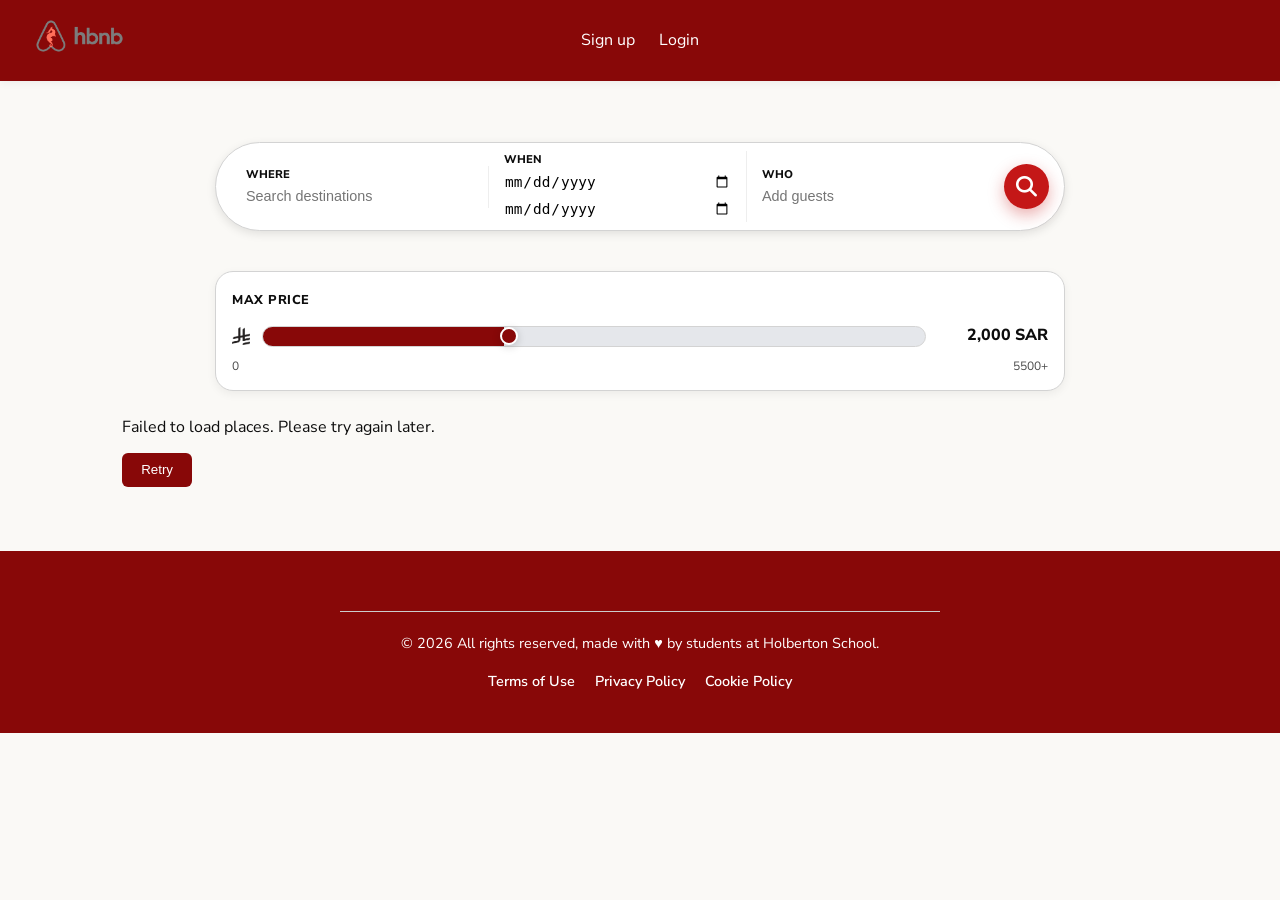
==== part4/base_files/index.html @ 13acb3cf "Update index.html" ====
<!DOCTYPE html>
<html lang="en">
<head>
    <meta charset="UTF-8">
    <meta name="viewport" content="width=device-width, initial-scale=1.0">
    <title>HBnB Home Page</title>
    <link rel="icon" href="images/icon.png" type="image/png">
    <link rel="stylesheet" href="styles.css">
    <link rel="stylesheet" href="https://cdnjs.cloudflare.com/ajax/libs/font-awesome/6.4.0/css/all.min.css">
    <link rel="preconnect" href="https://fonts.googleapis.com">
    <link rel="preconnect" href="https://fonts.gstatic.com" crossorigin>
    <link href="https://fonts.googleapis.com/css2?family=Nunito+Sans:wght@300;400;600;700&display=swap" rel="stylesheet">
</head>
<body>
    <header>
        <div class="header-container">
            <a href="index.html" class="brand">
                <img src="images/logo.png" alt="Logo" class="header-logo">
            </a>
           <nav>
               <a href="signup.html" id="signup-link">Sign up</a>
               <a href="login.html" id="login-link">Login</a>
               <a href="add_place.html" id="create-place-link" style="display: none;">Create Place</a>
               <a href="#" id="logout-btn" style="display:none;">Logout</a>
           </nav>
        </div>
    </header>
    
    <main>
        
        <search class="search-bar">
            <form id="filter-form">
                
                <!-- WHERE: Destination -->
                <div class="filter-group">
                    <label for="location">Where</label>
                    <input type="text" id="location" placeholder="Search destinations" list="location-suggestions">
                    <datalist id="location-suggestions"></datalist>
                </div>
                
                <!-- WHEN: Check-in & Checkout -->
                <div class="filter-group">
                    <label for="check-in">When</label>
                    <div class="date-inputs">
                        <input type="date" id="check-in" name="check-in">
                        <input type="date" id="check-out" name="check-out">
                    </div>
                </div>
                <!-- WHO: Guests -->
                <div class="filter-group">
                    <label for="guests">Who</label>
                    <input type="number" id="guests" min="1" placeholder="Add guests">
                </div>
                <button type="submit" class="search-btn">
                    <span class="icon"><i class="fas fa-magnifying-glass"></i></span>
                </button>
            </form>
        </search>

        <section class="price-filter" aria-label="Price filter">
            <div class="price-filter-header">
                <label for="price-range" class="price-label">Max Price</label>
                <button type="button" id="price-reset" class="price-reset">Reset</button>
            </div>
            <div class="price-range-row">
                <img src="images/Saudi_Riyal_Symbol-1.png" alt="SAR" class="currency-icon" />
                <input type="range" id="price-range" min="0" max="5500" step="50" value="2000" aria-describedby="price-value" />
                <output id="price-value" for="price-range" class="price-value"></output>
            </div>
            <div class="price-hints">
                <span>0</span>
                <span>5500+</span>
            </div>
        </section>

        <section id="places-list"></section>

    </main>
    
    <!-- Footer -->
    <footer>
        <hr>
        <p>© 2026 All rights reserved, made with ♥ by students at Holberton School.</p>
        <div>
            <ul>
                <li><a href="#">Terms of Use</a></li>
                <li><a href="#">Privacy Policy</a></li>
                <li><a href="#">Cookie Policy</a></li>
            </ul>
        </div>
    </footer>

    <script src="scripts.js"></script>
</body>
</html>
---- part4/base_files/styles.css ----
:root {
  --color-primary: #880808;   /* main accent */
  --color-bg: #FAF9F6;        /* page background */
  --color-border: #D3D3D3;    /* borders / dividers */
  --color-accent: #FCF0CC;    /* highlights / cards */
  --color-text: #0D0D0D;
  --color-white: #FFFFFF;
}

* {
  box-sizing: border-box;
  margin: 0;
  padding: 0;
}

body {
  background-color: var(--color-bg);
  color: var(--color-text);
  font-family: "Nunito Sans", Arial, sans-serif;
  line-height: 1.6;
}

header {
  background-color: var(--color-primary);
  color: var(--color-white);
  padding: 1rem 2rem;
}

header{
  position: fixed;
  top: 0;
  left: 0;
  width: 100%;
  z-index: 1000;

  background-color: var(--color-primary); /* keep the red */
  color: var(--color-white);

  box-shadow: 0 2px 8px rgba(0,0,0,0.05);
}

/* ===== Header layout: logo left, nav centered ===== */
.header-container {
  display: grid;
  grid-template-columns: 1fr auto 1fr;
  align-items: center;
}

.brand {
  justify-self: start;
}

header nav {
  justify-self: center;
  display: flex;
  gap: 1.5rem;
}

nav a {
  color: var(--color-white);
  text-decoration: none;
}

nav a:hover {
  text-decoration: underline;
}

main {
  padding: 2rem;
  max-width: 1100px;
  margin: 90px auto 0;
}

button {
  background-color: var(--color-primary);
  color: var(--color-white);
  border: none;
  border-radius: 6px;
  padding: 0.6rem 1.2rem;
  cursor: pointer;
}

button:hover {
  opacity: 0.9;
}

header nav a,
header nav button{
  color: var(--color-white);
  text-decoration: none;
  font-weight: 600;

  background: transparent;
  border: 0;
  padding: 0;
  cursor: pointer;
  font: inherit; /* match link text */
}

header nav a:hover,
header nav button:hover{
  text-decoration: underline;
}

input, textarea, select {
  border: 1px solid var(--color-border);
  padding: 0.6rem;
  border-radius: 4px;
  width: 100%;
}

textarea {
  min-height: 120px;
}

.card,
.place-card,
.review-card {
  margin: 0;
  padding: 12px;
  border: 1px solid #ddd;
  border-radius: 10px;
  background-color: var(--color-accent);
}


/* ====================================================
       Logo container
======================================================== */

.logo-container {
  text-align: center;
  margin-bottom: 20px;
}

.logo {
  max-width: 160px;
  height: auto;
}

.header-logo {
  height: 40px;
  width: auto;
filter: brightness(1.6) contrast(1.25) saturate(1.05);
}

/* =========================
   MODAL (LOGIN PAGE)
========================= */

/* Animations */
@keyframes modal-in {
  from {
    opacity: 0;
    transform: translateY(12px) scale(0.98);
  }
  to {
    opacity: 1;
    transform: translateY(0) scale(1);
  }
}

@keyframes overlay-in {
  from { opacity: 0; }
  to { opacity: 1; }
}

@keyframes shake {
  0%, 100% { transform: translateX(0); }
  20% { transform: translateX(-6px); }
  40% { transform: translateX(6px); }
  60% { transform: translateX(-4px); }
  80% { transform: translateX(4px); }
}

/* Overlay */
.modal-overlay {
  position: fixed;
  inset: 0;
  background: rgba(0, 0, 0, 0);
  display: flex;
  align-items: center;
  justify-content: center;
  padding: 24px;
  animation: overlay-in 0.2s ease-out;
}

body.modal-open {
  overflow: hidden;
}

/* Modal box */
.modal-airbnb {
  width: min(720px, 100%);
  max-height: 90vh;
  background: var(--color-bg);
  border-radius: 16px;
  overflow: hidden;
  border: 1px solid #ddd;
  animation: modal-in 0.25s ease-out;
}

.modal-airbnb.shake {
  animation: shake 0.35s ease-in-out;
}

/* Modal header */
.modal-header {
  display: grid;
  grid-template-columns: 48px 1fr 48px;
  align-items: center;
  padding: 14px 16px;
  border-bottom: 1px solid #ddd;
}

.modal-header-title {
  text-align: center;
  font-size: 1rem;
  font-weight: 700;
}

.modal-header-spacer {
  width: 48px;
}

/* Close button */
.modal-close {
  width: 36px;
  height: 36px;
  border: none;
  background: transparent;
  border-radius: 50%;
  cursor: pointer;
  font-size: 24px;
  display: grid;
  place-items: center;
}

.modal-close:hover {
  background: rgba(0, 0, 0, 0.06);
}

/* Modal body */
.modal-body {
  padding: 24px;
  max-height: calc(90vh - 60px);
  overflow: auto;
}

.modal-welcome {
  font-size: 1.8rem;
  font-weight: 800;
  margin: 12px 0 16px;
}

/* LOGIN FORM */
#login-form {
  display: flex;
  flex-direction: column;
  gap: 10px;
}

#login-form label {
  font-weight: 600;
  font-size: 0.95rem;
}

#login-form input {
  background: var(--color-white);
  border: 1px solid #ddd;
  border-radius: 10px;
  padding: 12px;
}

#login-form button {
  width: 100%;
  border-radius: 10px;
  padding: 12px;
  font-weight: 700;
  margin-top: 8px;
  transition: transform 0.1s ease, opacity 0.2s ease;
}

#login-form button:active {
  transform: scale(0.98);
}

#login-btn.loading {
  opacity: 0.85;
  pointer-events: none;
}

/* ERROR */
.form-error {
  color: #880808;
  font-size: 0.9rem;
  margin-top: 6px;
}

/* Loading button state */
button:disabled {
  opacity: 0.7;
  cursor: not-allowed;
}

/* Page section spacing */
.add-review {
  max-width: 600px;
  margin: 0 auto;
}

.add-review h2 {
  text-align: center;
  margin-bottom: 20px;
}

/* Form as a card (matches your card spec) */
.form-card {
  margin: 20px;
  padding: 10px;
  border: 1px solid #ddd;
  border-radius: 10px;
  background-color: var(--color-accent);

  display: flex;
  flex-direction: column;
  gap: 10px;
}

/* Make button full width for nicer UI */
.form-card button {
  width: 100%;
}

/* Container for the pill shape */
.search-bar {
  background: var(--color-white);
  border: 1px solid var(--color-border);
  border-radius: 50px;
  padding: 8px 15px;
  margin: 20px auto 40px;
  box-shadow: 0 3px 10px rgba(0,0,0,0.1);
  max-width: 850px;
}

#filter-form {
  display: flex;
  align-items: center;
  justify-content: space-between;
}

.filter-group {
  display: flex;
  flex-direction: column;
  padding: 0 15px;
  flex: 1;
  border-right: 1px solid #eee;
}

.filter-group:last-of-type {
  border-right: none;
}

.filter-group label {
  font-size: 0.7rem;
  font-weight: 800;
  text-transform: uppercase;
  color: var(--color-text);
}

.filter-group input {
  border: none;
  padding: 4px 0;
  font-size: 0.9rem;
  background: transparent;
  width: 100%;
}

.filter-group input:focus {
  outline: none;
}

.search-btn {
  background-color: #c41717; /* brighter red */
  border-radius: 50%;
  width: 45px;
  height: 45px;
  padding: 0;
  display: flex;
  align-items: center;
  justify-content: center;
  flex-shrink: 0;

  box-shadow: 0 6px 16px rgba(196, 23, 23, 0.35);
}

.search-btn .icon {
  font-size: 1.3rem;   /* increase visibility */
  line-height: 1;
}

.search-btn:hover {
  background-color: #d61f1f;
}


/* ====================================================
      Place images gallery (place details page)
======================================================== */

.place-images {
  display: flex;
  gap: 12px;
  margin-bottom: 20px;
  overflow-x: auto;
  justify-content: center;
  flex-wrap: wrap;
}

.place-images img {
  width: 300px;           /* thumbnail size */
  height: 200px;
  object-fit: cover;
  border-radius: 10px;
  border: 1px solid #ddd;
  cursor: pointer;
  transition: transform 0.2s ease, opacity 0.2s ease;
}

.place-images img:hover {
  transform: scale(1.05);     /* subtle zoom on hover */
}

/* make images horizontally scrollable on very small screens */
@media (max-width: 480px) {
  .place-images {
    overflow-x: auto;
    flex-wrap: nowrap;
    padding-bottom: 8px;
  }

  .place-images img {
    flex: 0 0 auto;
    width: 80vw;  /* almost full viewport width */
    height: auto;
  }
}

/* ==================================================================== */

/* Places layout (list page) */
.places-grid {
  display: grid;
  grid-template-columns: repeat(auto-fit, minmax(240px, 1fr));
  gap: 20px;
}

/* Place card */
.place-card {
  overflow: hidden;
}

/* Subtle muted text */
.muted {
  opacity: 0.85;
}

/* Details button */
.details-button {
  display: block;
  margin-top: 10px;
  background: var(--color-primary);
  color: var(--color-white);
  padding: 10px 12px;
  border-radius: 10px;
  text-decoration: none;
  text-align: center;
  font-weight: 600;
  transition: opacity 0.15s ease;
}

.details-button:hover {
  opacity: 0.9;
}

.currency-icon {
    width: 16px;          /* Adjust size as needed */
    height: auto;
    vertical-align: middle;
    margin-right: 4px;    /* Small space between icon and number */
}

/* =========================
   EXTRA ANIMATIONS (ADD-ONLY)
========================= */

/* 1) Smooth base transitions */
a, button, input, textarea, select, .place-card, .review-card, .card, .header-logo, .place-images img {
  transition: transform 0.2s ease, opacity 0.2s ease, background-color 0.2s ease, border-color 0.2s ease;
}

/* 2) NAV underline that slides in */
header nav a {
  position: relative;
}

header nav a::after {
  content: "";
  position: absolute;
  left: 0;
  bottom: -6px;
  width: 100%;
  height: 2px;
  background: var(--color-white);
  transform: scaleX(0);
  transform-origin: left;
  transition: transform 0.2s ease;
}

header nav a:hover::after {
  transform: scaleX(1);
}

/* ====================================================
  Add spacing between text elements
======================================================== */

h1, h2, h3, h4, h5, h6 {
  margin-bottom: 0.5rem;
}

p {
    margin-bottom: 0.75rem;
}

section {
    margin-bottom: 2rem;
}

/* 3) Logo subtle tilt on hover (no glow) */
.brand:hover .header-logo {
  transform: rotate(-1deg) scale(1.03);
}

/* 4) Cards float on hover */
.place-card:hover,
.review-card:hover,
.card:hover {
  transform: translateY(-3px);
}

/* 5) Cards fade/slide in on page load */
@keyframes float-in {
  from {
    opacity: 0;
    transform: translateY(10px);
  }
  to {
    opacity: 1;
    transform: translateY(0);
  }
}

/* apply to cards automatically */
.place-card,
.review-card,
.card {
  animation: float-in 0.35s ease both;
}

/* optional stagger (works best when cards are in a list/grid) */
.places-grid > .place-card:nth-child(1) { animation-delay: 0.05s; }
.places-grid > .place-card:nth-child(2) { animation-delay: 0.10s; }
.places-grid > .place-card:nth-child(3) { animation-delay: 0.15s; }
.places-grid > .place-card:nth-child(4) { animation-delay: 0.20s; }
.places-grid > .place-card:nth-child(5) { animation-delay: 0.25s; }
.places-grid > .place-card:nth-child(6) { animation-delay: 0.30s; }

/* 6) Buttons: gentle pulse on hover + press feedback */
@keyframes soft-pulse {
  0%, 100% { transform: scale(1); }
  50% { transform: scale(1.03); }
}

button:hover,
.details-button:hover {
  animation: soft-pulse 0.35s ease-in-out;
}

/* Press */
button:active,
.details-button:active {
  transform: scale(0.98);
}

/* 7) Search button: pop on hover */
.search-btn:hover {
  transform: scale(1.06);
}

/* 8) Thumbnail interactions */
.place-images img:hover {
  transform: translateY(-2px) scale(1.03);
  opacity: 0.95;
}

/* Selected thumbnail (add class="active" in HTML/JS when clicked) */
.place-images img.active {
  border-color: var(--color-primary);
  transform: scale(1.04);
}

/* 9) Inputs focus feel (no glow, just clean emphasis) */
input:focus,
textarea:focus,
select:focus {
  border-color: var(--color-primary);
  outline: none;
  transform: translateY(-1px);
}

/* 10) Modal close button micro-interaction */
.modal-close:active {
  transform: scale(0.92);
}

/* 11) Respect reduced motion */
@media (prefers-reduced-motion: reduce) {
  * {
    animation: none !important;
    transition: none !important;
    scroll-behavior: auto !important;
  }
}

/* ====================================================
   Only affects the Amenities list on place details
======================================================== */
.amenities-list {
  list-style: none;
  margin: 0;
  padding: 0;
  display: grid;
  grid-template-columns: repeat(auto-fit, minmax(140px, 1fr));
  gap: 6px 20px;
}

.amenities-list li {
  display: flex;
  align-items: center;
  gap: 8px;
  margin-bottom: 8px;
  font-weight: 600;
  font-size: 0.95rem;
  color: var(--color-text);
}

.amenities-list li i {
  color: var(--color-primary);
  font-size: 1.1rem;
  min-width: 18px;
}

.amenities-list li:hover {
  transform: translateX(2px);
  color: var(--color-primary);
}


/* ====================================================
   Review Summary section
======================================================== */
.review-summary {
  font-family: 'Nunito Sans', sans-serif;
  max-width: 900px;
  margin: 20px auto 40px auto;
  padding: 20px;
  color: #222;
  border-top: 1px solid #ddd;
}

.summary-header {
  display: flex;
  justify-content: space-between;
  align-items: center;
  margin-bottom: 15px;
}

.overall-rating {
  font-weight: 700;
  font-size: 24px;
  color: #222;
  display: flex;
  align-items: center;
  gap: 8px;
}

.overall-rating i {
  color: #f4b400; /* gold star */
  font-size: 28px;
}

.review-count {
  font-weight: 400;
  font-size: 18px;
  color: #666;
}

.how-reviews-work {
  font-size: 14px;
  color: #555;
  text-decoration: underline;
  cursor: pointer;
}

.summary-content {
  display: flex;
  gap: 40px;
  padding-top: 10px;
  flex-wrap: wrap;
}

/* Rating distribution bars */

.rating-distribution {
  width: 150px;
  font-size: 14px;
  color: #666;
}

.rating-bar-row {
  display: flex;
  align-items: center;
  margin-bottom: 6px;
}

.rating-bar-row span {
  width: 15px;
  text-align: right;
  margin-right: 10px;
  font-weight: 600;
}

.bar-container {
  flex-grow: 1;
  background: #eee;
  height: 8px;
  border-radius: 5px;
  overflow: hidden;
}

.bar {
  height: 100%;
  background: #f4b400;
  border-radius: 5px 0 0 5px;
}

.bar.filled {
  background: #f4b400;
}

/* Category ratings */

.category-ratings {
  flex-grow: 1;
  display: grid;
  grid-template-columns: repeat(3, 1fr);
  gap: 15px 30px;
}

.category {
  display: flex;
  justify-content: space-between;
  align-items: center;
}

.category-name {
  font-weight: 600;
  font-size: 16px;
  color: #222;
}

.category-score {
  font-weight: 700;
  font-size: 16px;
  display: flex;
  align-items: center;
  gap: 6px;
  color: #222;
}

/* ====================================================
      Footer
======================================================== */
footer {
  background-color: var(--color-primary);
  color: var(--color-white);
  text-align: center;
  padding: 40px 20px;
  font-size: 0.9rem;
}

footer hr {
  border: 0;
  height: 1px;
  background-color: #ccc;
  margin: 20px auto;
  max-width: 600px;
}

footer p {
  margin: 10px 0 15px 0;
}

footer ul {
  list-style: none;
  display: flex;
  justify-content: center;
  flex-wrap: wrap;        /* wrap on small screens */
  gap: 20px;
  padding: 0;
  margin: 10px 0 0 0;
}

footer ul li a {
  color: var(--color-white);
  text-decoration: none;
  transition: color 0.2s ease;
  font-weight: 600;
}

footer ul li a:hover {
  color: var(--color-accent);
}

/* Footer small screens adjustment */
@media (max-width: 480px) {
  footer {
    padding: 30px 15px;
  }

  footer ul {
    gap: 10px;
  }

  footer p {
    font-size: 0.85rem;
  }
}

/* =========================
   PRICE FILTER (POLISHED)
========================= */
.price-filter{
  max-width: 850px;            /* match your search-bar max width */
  margin: 14px auto 24px;
  padding: 14px 16px;
  border: 1px solid var(--color-border);
  border-radius: 18px;
  background: var(--color-white);
  box-shadow: 0 3px 10px rgba(0,0,0,0.06);
}

.price-filter-header{
  display:flex;
  align-items:center;
  justify-content:space-between;
  margin-bottom:10px;
}

.price-label{
  font-weight: 800;
  text-transform: uppercase;
  font-size: 0.8rem;
  letter-spacing: 0.04em;
}

.price-reset{
  border: 0;
  background: transparent;
  font-weight: 700;
  cursor: pointer;
  opacity: 0.8;
  padding: 6px 8px;
  border-radius: 10px;
}
.price-reset:hover{
  opacity: 1;
  background: rgba(0,0,0,0.04);
}

.price-range-row{
  display:flex;
  align-items:center;
  gap:12px;
}

.price-value{
  min-width: 110px;
  font-weight: 800;
  text-align: right;
}

.currency-icon{
  width: 18px;
  height: 18px;
  margin: 0;
}

/* Slider track with "fill" */
#price-range{
  flex: 1;
  height: 8px;
  border-radius: 999px;
  appearance: none;
  outline: none;
  background: linear-gradient(
    to right,
    var(--color-primary) var(--fill, 0%),
    #e5e7eb var(--fill, 0%)
  );
}

/* Thumb */
#price-range::-webkit-slider-thumb{
  appearance:none;
  width: 18px;
  height: 18px;
  border-radius: 50%;
  background: var(--color-primary);
  border: 2px solid var(--color-white);
  box-shadow: 0 2px 8px rgba(0,0,0,0.18);
  cursor: pointer;
}
#price-range::-moz-range-thumb{
  width: 18px;
  height: 18px;
  border-radius: 50%;
  background: var(--color-primary);
  border: 2px solid var(--color-white);
  box-shadow: 0 2px 8px rgba(0,0,0,0.18);
  cursor: pointer;
}

.price-hints{
  display:flex;
  justify-content:space-between;
  font-size: 12px;
  opacity: 0.75;
  margin-top: 8px;
}

/* =========================
   SIGNUP PAGE (STANDALONE)
========================= */

.signup-container {
  max-width: 480px;
  margin: 60px auto;
  padding: 40px;
  background: var(--color-white);
  border: 1px solid var(--color-border);
  border-radius: 16px;
  box-shadow: 0 4px 16px rgba(0, 0, 0, 0.08);
}

.signup-container h1 {
  text-align: center;
  font-size: 2rem;
  font-weight: 800;
  color: var(--color-text);
  margin-bottom: 24px;
}

.signup-form {
  display: flex;
  flex-direction: column;
  gap: 16px;
}

.signup-form label {
  font-weight: 600;
  font-size: 0.95rem;
  color: var(--color-text);
  margin-bottom: 4px;
}

.signup-form input {
  background: var(--color-bg);
  border: 1px solid var(--color-border);
  border-radius: 10px;
  padding: 12px;
  font-size: 1rem;
  transition: border-color 0.2s ease, transform 0.2s ease;
}

.signup-form input:focus {
  border-color: var(--color-primary);
  transform: translateY(-1px);
  outline: none;
}

.signup-form button {
  width: 100%;
  border-radius: 10px;
  padding: 14px;
  font-weight: 700;
  font-size: 1rem;
  margin-top: 8px;
  transition: transform 0.1s ease, opacity 0.2s ease;
}

.signup-form button:hover {
  opacity: 0.9;
  transform: scale(1.02);
}

.signup-form button:active {
  transform: scale(0.98);
}

.signup-footer {
  text-align: center;
  margin-top: 20px;
  font-size: 0.95rem;
}

.signup-footer a {
  color: var(--color-primary);
  font-weight: 600;
  text-decoration: none;
}

.signup-footer a:hover {
  text-decoration: underline;
}

/* Form error message */
.signup-form .form-error {
  color: var(--color-primary);
  font-size: 0.9rem;
  margin-top: -8px;
  text-align: center;
}

/* Loading state */
.signup-form button.loading {
  opacity: 0.7;
  pointer-events: none;
  cursor: not-allowed;
}

/* Animation */
@keyframes slide-up {
  from {
    opacity: 0;
    transform: translateY(20px);
  }
  to {
    opacity: 1;
    transform: translateY(0);
  }
}

.signup-container {
  animation: slide-up 0.3s ease-out;
}

/* =========================
   ADD PLACE PAGE
========================= */

/* Description textarea specific height */
.place-description {
  min-height: 120px;
  resize: vertical; /* Allow user to resize vertically */
}

/* Cancel button styling */
.cancel-btn {
  background-color: #666;
  margin-top: 10px;
  width: 100%;
}

.cancel-btn:hover {
  background-color: #555;
  opacity: 1;
}

/* Form buttons container */
.signup-form .button-group {
  display: flex;
  gap: 10px;
  margin-top: 8px;
}

.signup-form .button-group button {
  flex: 1;
  margin-top: 0;
}

#places-list{
  display: grid;
  grid-template-columns: repeat(auto-fit, minmax(260px, 1fr));
  gap: 20px;
}

.place-card__img {
  width: 100%;
  aspect-ratio: 1 / 1;   /* makes it a perfect square */
  object-fit: cover;     /* crops nicely */
  border-radius: 12px;
  margin-bottom: 12px;
  display: block;
}

.place-card__link {
  display: block;
  text-decoration: none;
  color: inherit;
}

.place-card__link:hover{
  text-decoration: none;
}
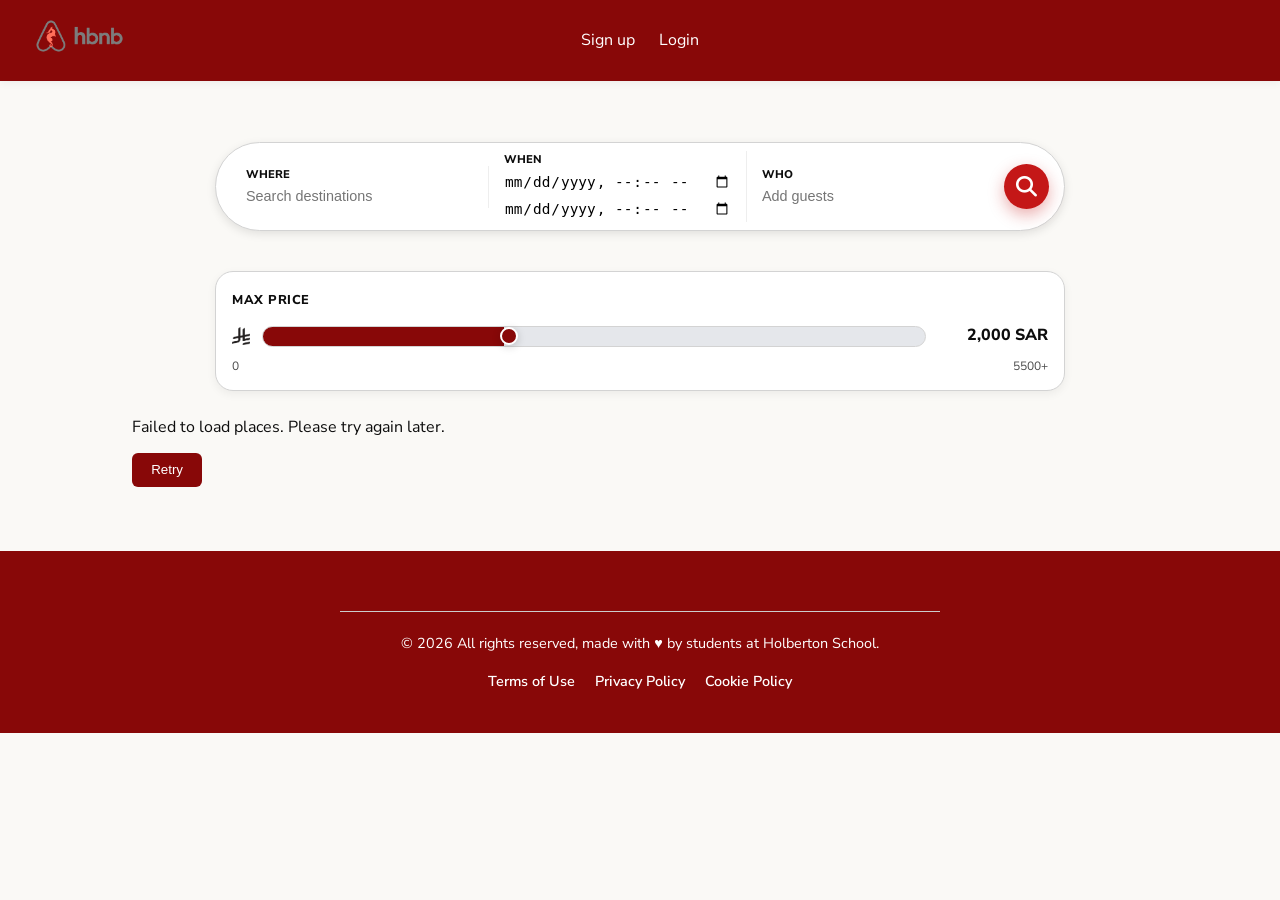
==== commit d1ed672c: "Update index.html" ====
--- a/part4/base_files/index.html
+++ b/part4/base_files/index.html
@@ -42,8 +42,8 @@
                 <div class="filter-group">
                     <label for="check-in">When</label>
                     <div class="date-inputs">
-                        <input type="date" id="check-in" name="check-in">
-                        <input type="date" id="check-out" name="check-out">
+                        <input type="datetime-local" id="check-in" name="check-in">
+                        <input type="datetime-local" id="check-out" name="check-out">
                     </div>
                 </div>
                 <!-- WHO: Guests -->
--- a/part4/base_files/styles.css
+++ b/part4/base_files/styles.css
@@ -1100,27 +1100,57 @@
   margin-top: 0;
 }
 
+/* 3 cards layout like your example */
 #places-list{
   display: grid;
-  grid-template-columns: repeat(auto-fit, minmax(260px, 1fr));
-  gap: 20px;
-}
-
-.place-card__img {
+  grid-template-columns: repeat(3, minmax(0, 320px)); /* fixed-ish card width */
+  gap: 28px;
+  justify-content: center;  /* center the 3 cards */
+  align-items: start;
+}
+
+/* responsive */
+@media (max-width: 980px){
+  #places-list{ grid-template-columns: repeat(2, minmax(0, 320px)); }
+}
+@media (max-width: 640px){
+  #places-list{ grid-template-columns: minmax(0, 360px); }
+}
+
+/* card should not add extra padding around image */
+.place-card{
+  padding: 0;
+  overflow: hidden;
+  border-radius: 16px;
+}
+
+/* image like your example: full card width, fixed height */
+.place-card__img{
   width: 100%;
-  aspect-ratio: 1 / 1;   /* makes it a perfect square */
-  object-fit: cover;     /* crops nicely */
-  border-radius: 12px;
-  margin-bottom: 12px;
+  height: 180px;        /* adjust: 160/180/200 */
+  object-fit: cover;
   display: block;
-}
-
-.place-card__link {
+  border-radius: 16px 16px 0 0; /* rounded only on top */
+  margin: 0;
+}
+
+/* content spacing inside card */
+.place-card__body{
+  padding: 14px 16px 16px;
+}
+
+.review-place-image {
+  width: 100%;
+  max-width: 400px;     /* limits how wide it can grow */
+  height: 220px;        /* fixed preview height */
+  object-fit: cover;    /* crops nicely */
+  border-radius: 14px;
   display: block;
-  text-decoration: none;
-  color: inherit;
-}
-
-.place-card__link:hover{
-  text-decoration: none;
-}
+  margin: 0 auto 20px;  /* center it */
+}
+
+/* Optional: wrap preview in a container */
+.review-place-image {
+  text-align: center;
+  margin-bottom: 20px;
+}
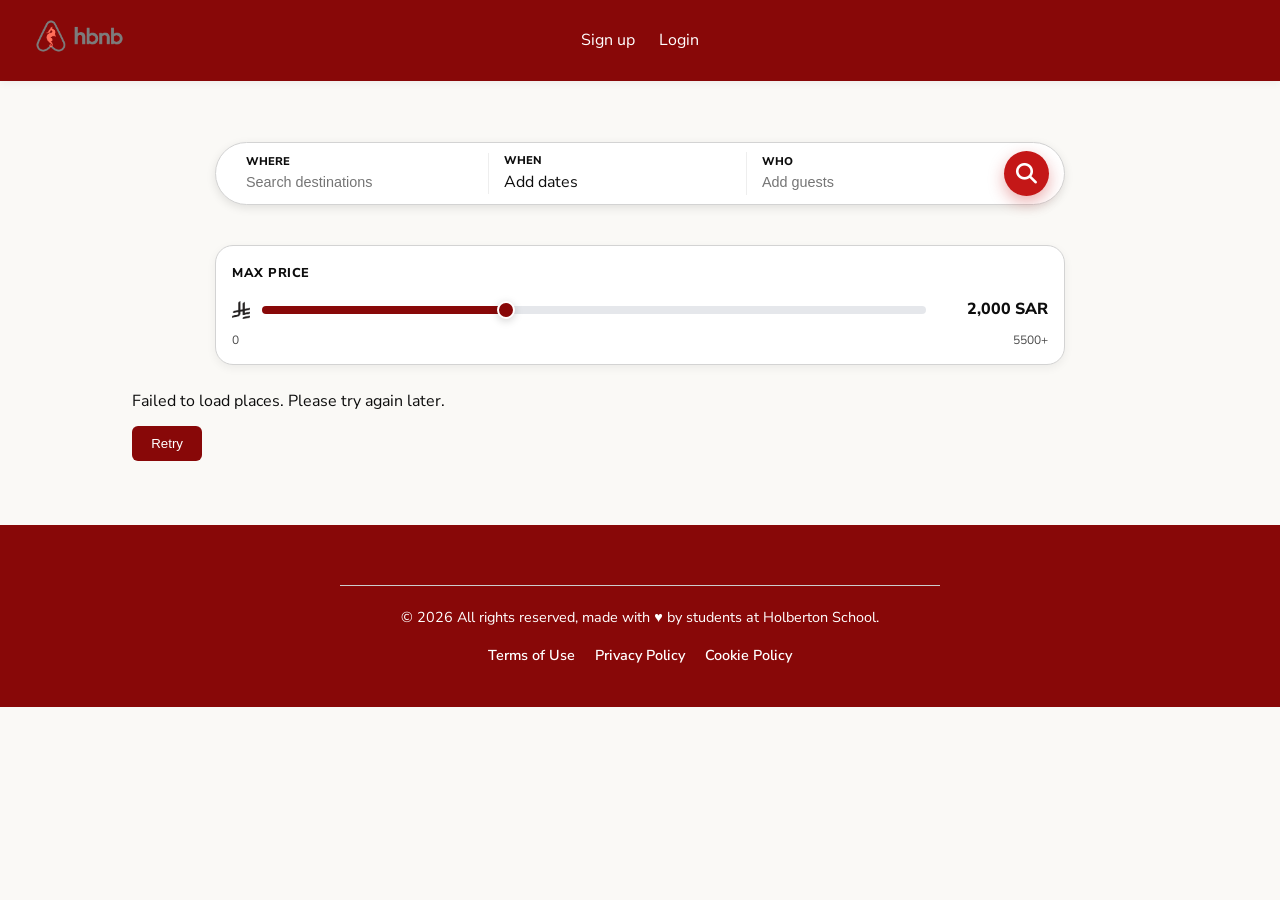
==== commit aee99308: "Update index.html" ====
--- a/part4/base_files/index.html
+++ b/part4/base_files/index.html
@@ -27,7 +27,8 @@
     </header>
     
     <main>
-        
+
+        <!-- Search-bar section -->
         <search class="search-bar">
             <form id="filter-form">
                 
@@ -41,11 +42,11 @@
                 <!-- WHEN: Check-in & Checkout -->
                 <div class="filter-group">
                     <label for="check-in">When</label>
-                    <div class="date-inputs">
-                        <input type="datetime-local" id="check-in" name="check-in">
-                        <input type="datetime-local" id="check-out" name="check-out">
+                    <div class="date-display" id="date-display">
+                        <span id="date-placeholder">Add dates</span>
                     </div>
                 </div>
+                
                 <!-- WHO: Guests -->
                 <div class="filter-group">
                     <label for="guests">Who</label>
@@ -56,6 +57,13 @@
                 </button>
             </form>
         </search>
+
+        <!-- Calendar -->
+        <div class="calendar-wrapper" id="calendar-wrapper" style="display:none;">
+            <div class="calendar-grid" id="calendar-grid">
+                <!-- Days will be generated by JS -->
+            </div>
+        </div>
 
         <section class="price-filter" aria-label="Price filter">
             <div class="price-filter-header">
--- a/part4/base_files/styles.css
+++ b/part4/base_files/styles.css
@@ -24,9 +24,6 @@
   background-color: var(--color-primary);
   color: var(--color-white);
   padding: 1rem 2rem;
-}
-
-header{
   position: fixed;
   top: 0;
   left: 0;
@@ -102,12 +99,42 @@
   text-decoration: underline;
 }
 
-input, textarea, select {
-  border: 1px solid var(--color-border);
-  padding: 0.6rem;
-  border-radius: 4px;
+/* =======================
+    Date input styling 
+============================ */
+/* ===== Creative Date Input ===== */
+input[type="date"] {
+  border: 2px solid var(--color-primary);
+  border-radius: 12px;
+  padding: 10px 16px;
+  font-size: 0.95rem;
+  color: var(--color-text);
+  background: linear-gradient(145deg, #fff8e7, #fff);
+  box-shadow: 4px 4px 12px rgba(0,0,0,0.08), -4px -4px 12px rgba(255,255,255,0.8);
+  transition: all 0.25s ease;
   width: 100%;
-}
+  cursor: pointer;
+}
+
+input[type="date"]:hover {
+  background: linear-gradient(145deg, #fff3c0, #fff);
+  box-shadow: 6px 6px 15px rgba(0,0,0,0.12), -6px -6px 15px rgba(255,255,255,0.9);
+}
+
+input[type="date"]:focus {
+  border-color: #c41717;
+  box-shadow: 0 0 8px rgba(196,23,23,0.4);
+  outline: none;
+  transform: translateY(-1px) scale(1.02);
+}
+
+input[type="date"]::-webkit-calendar-picker-indicator {
+  cursor: pointer;
+  filter: brightness(1.2);
+  padding: 8px;
+}
+
+/* =================================== */
 
 textarea {
   min-height: 120px;
@@ -483,12 +510,6 @@
   opacity: 0.9;
 }
 
-.currency-icon {
-    width: 16px;          /* Adjust size as needed */
-    height: auto;
-    vertical-align: middle;
-    margin-right: 4px;    /* Small space between icon and number */
-}
 
 /* =========================
    EXTRA ANIMATIONS (ADD-ONLY)
@@ -789,8 +810,73 @@
   color: #222;
 }
 
+/* =========================
+   CUSTOM CALENDAR (DRAG SELECT)
+========================= */
+
+.calendar-wrapper {
+  max-width: 420px;
+  margin: 30px auto;
+  padding: 20px;
+  background: var(--color-white);
+  border-radius: 20px;
+  border: 1px solid var(--color-border);
+  box-shadow: 0 6px 18px rgba(0,0,0,0.06);
+}
+
+.calendar-grid {
+  display: grid;
+  grid-template-columns: repeat(7, 1fr);
+  gap: 8px;
+  user-select: none; /* important for drag */
+}
+
+.calendar-day {
+  padding: 12px 0;
+  text-align: center;
+  border-radius: 14px;
+  cursor: pointer;
+  font-weight: 600;
+  transition: background 0.15s ease, transform 0.1s ease;
+}
+
+.calendar-day:hover {
+  background: #f3f3f3;
+}
+
+/* Dragging visual feedback */
+.calendar-day.dragging {
+  transform: scale(0.95);
+}
+
+/* Start + End circles */
+.range-start,
+.range-end {
+  background: var(--color-primary);
+  color: var(--color-white);
+  border-radius: 50%;
+}
+
+/* Middle selection */
+.range-middle {
+  background: #f8dede; /* soft light red to match your theme */
+  border-radius: 0;
+}
+
+/* Smooth connection edges */
+.range-start + .range-middle {
+  border-top-left-radius: 50%;
+  border-bottom-left-radius: 50%;
+}
+
+.range-middle + .range-end {
+  border-top-right-radius: 50%;
+  border-bottom-right-radius: 50%;
+}
+
+
 /* ====================================================
-      Footer
+                  Footer Section
 ======================================================== */
 footer {
   background-color: var(--color-primary);
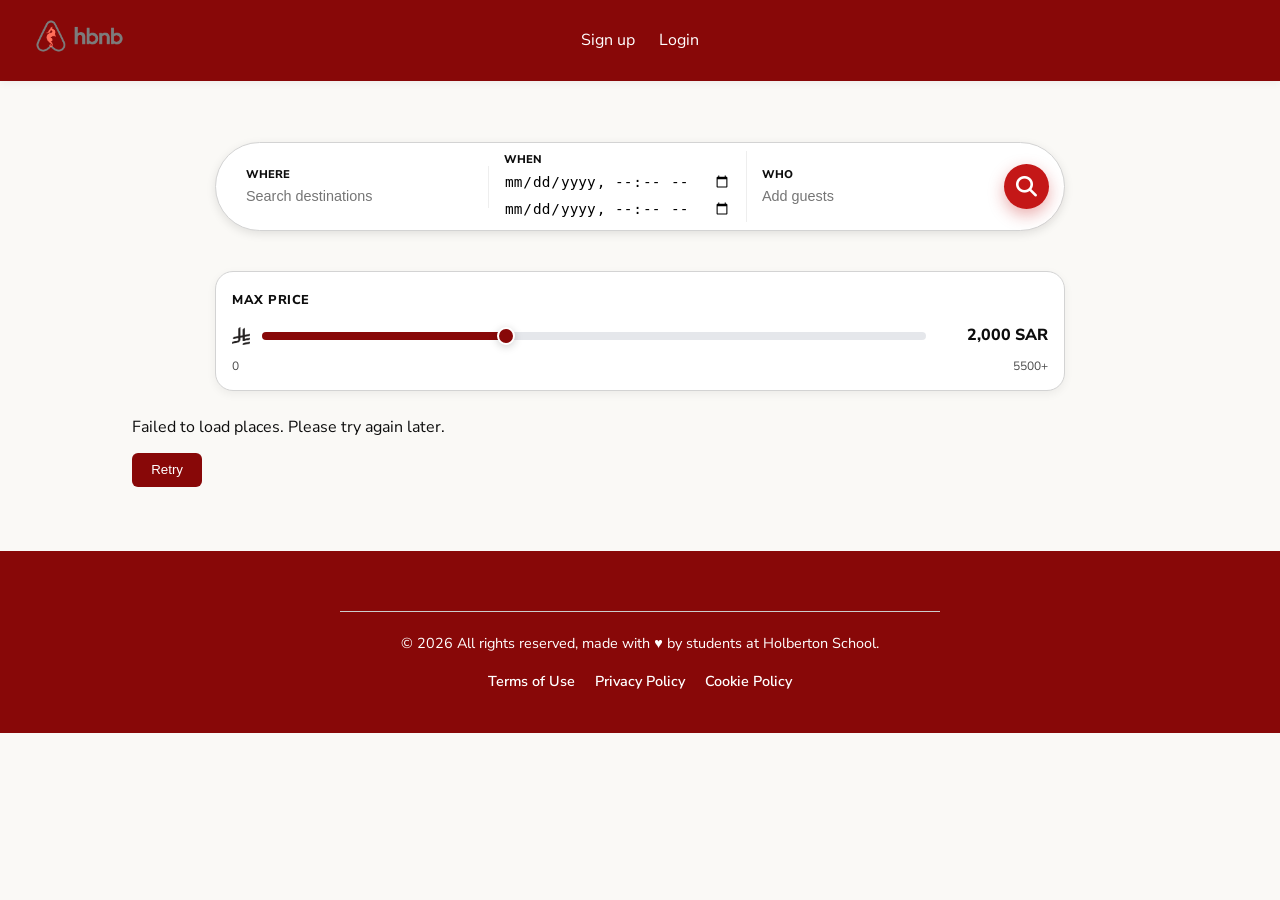
==== commit 3201ec8e: "Update index.html" ====
--- a/part4/base_files/index.html
+++ b/part4/base_files/index.html
@@ -27,8 +27,7 @@
     </header>
     
     <main>
-
-        <!-- Search-bar section -->
+        
         <search class="search-bar">
             <form id="filter-form">
                 
@@ -42,11 +41,11 @@
                 <!-- WHEN: Check-in & Checkout -->
                 <div class="filter-group">
                     <label for="check-in">When</label>
-                    <div class="date-display" id="date-display">
-                        <span id="date-placeholder">Add dates</span>
+                    <div class="date-inputs">
+                        <input type="datetime-local" id="check-in" name="check-in">
+                        <input type="datetime-local" id="check-out" name="check-out">
                     </div>
                 </div>
-                
                 <!-- WHO: Guests -->
                 <div class="filter-group">
                     <label for="guests">Who</label>
@@ -57,13 +56,6 @@
                 </button>
             </form>
         </search>
-
-        <!-- Calendar -->
-        <div class="calendar-wrapper" id="calendar-wrapper" style="display:none;">
-            <div class="calendar-grid" id="calendar-grid">
-                <!-- Days will be generated by JS -->
-            </div>
-        </div>
 
         <section class="price-filter" aria-label="Price filter">
             <div class="price-filter-header">
--- a/part4/base_files/styles.css
+++ b/part4/base_files/styles.css
@@ -810,73 +810,8 @@
   color: #222;
 }
 
-/* =========================
-   CUSTOM CALENDAR (DRAG SELECT)
-========================= */
-
-.calendar-wrapper {
-  max-width: 420px;
-  margin: 30px auto;
-  padding: 20px;
-  background: var(--color-white);
-  border-radius: 20px;
-  border: 1px solid var(--color-border);
-  box-shadow: 0 6px 18px rgba(0,0,0,0.06);
-}
-
-.calendar-grid {
-  display: grid;
-  grid-template-columns: repeat(7, 1fr);
-  gap: 8px;
-  user-select: none; /* important for drag */
-}
-
-.calendar-day {
-  padding: 12px 0;
-  text-align: center;
-  border-radius: 14px;
-  cursor: pointer;
-  font-weight: 600;
-  transition: background 0.15s ease, transform 0.1s ease;
-}
-
-.calendar-day:hover {
-  background: #f3f3f3;
-}
-
-/* Dragging visual feedback */
-.calendar-day.dragging {
-  transform: scale(0.95);
-}
-
-/* Start + End circles */
-.range-start,
-.range-end {
-  background: var(--color-primary);
-  color: var(--color-white);
-  border-radius: 50%;
-}
-
-/* Middle selection */
-.range-middle {
-  background: #f8dede; /* soft light red to match your theme */
-  border-radius: 0;
-}
-
-/* Smooth connection edges */
-.range-start + .range-middle {
-  border-top-left-radius: 50%;
-  border-bottom-left-radius: 50%;
-}
-
-.range-middle + .range-end {
-  border-top-right-radius: 50%;
-  border-bottom-right-radius: 50%;
-}
-
-
 /* ====================================================
-                  Footer Section
+      Footer
 ======================================================== */
 footer {
   background-color: var(--color-primary);
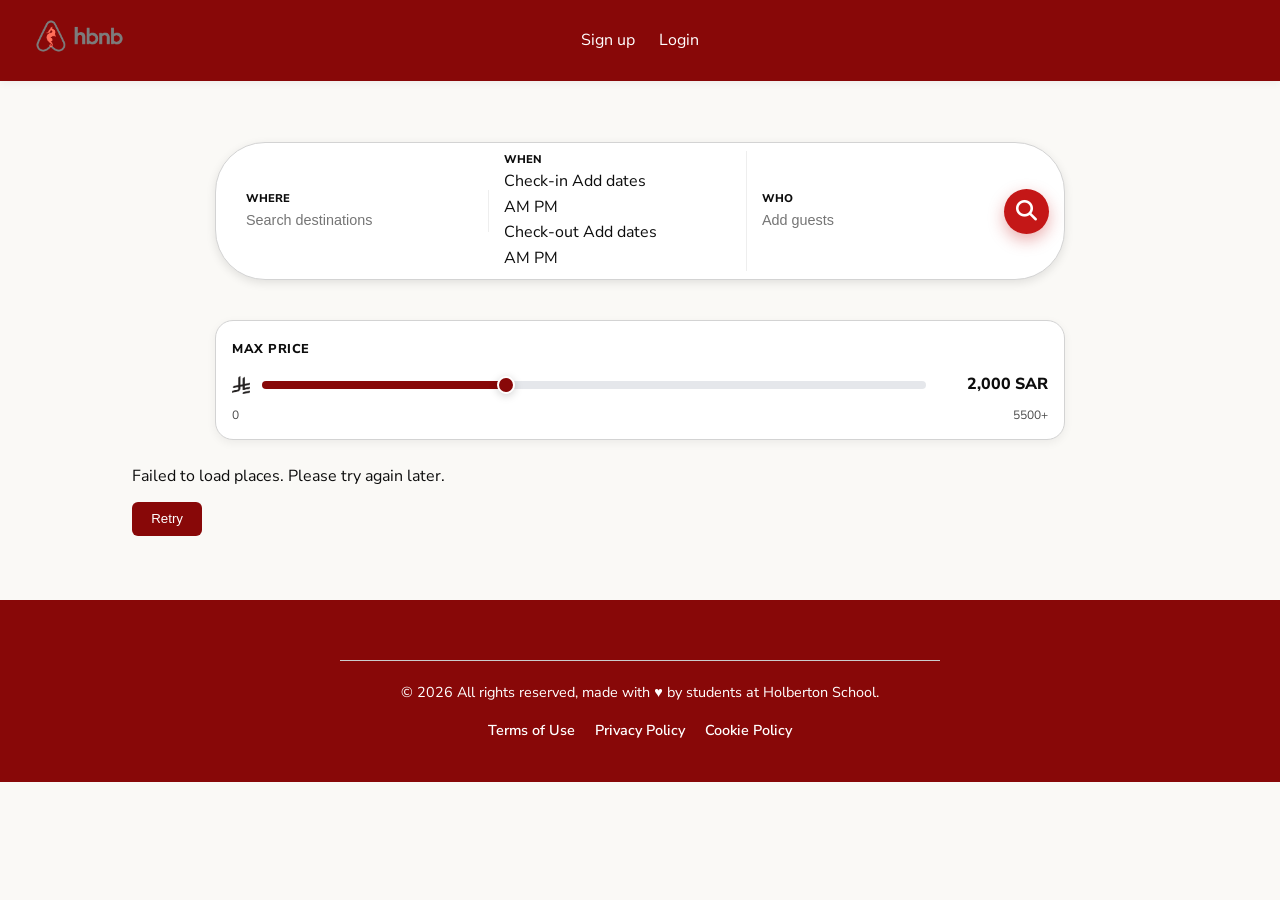
==== commit 79de78f1: "Update index.html" ====
--- a/part4/base_files/index.html
+++ b/part4/base_files/index.html
@@ -39,13 +39,28 @@
                 </div>
                 
                 <!-- WHEN: Check-in & Checkout -->
-                <div class="filter-group">
-                    <label for="check-in">When</label>
-                    <div class="date-inputs">
-                        <input type="datetime-local" id="check-in" name="check-in">
-                        <input type="datetime-local" id="check-out" name="check-out">
+                <div class="filter-group date-filter-group" id=""date-picker-trigger">
+                    <label>When</label>
+                    <div class="date-inputs-container">
+                    <div class="date-zone" id="checkin-zone">
+                        <span class="date-label">Check-in</span>
+                        <span class="date-display" id="checkin-display">Add dates</span>
+                        <div class="time-ampm" id="checkin-time">
+                            <span class="time-btn active" data-time="am">AM</span>
+                            <span class="time-btn" data-time="pm">PM</span>
+                        </div>
+                    </div>
+                        <div class="date-zone" id="checkout-zone">
+                            <span class="date-label">Check-out</span>
+                            <span class="date-display" id="checkout-display">Add dates</span>
+                            <div class="time-ampm" id="checkout-time">
+                                <span class="time-btn" data-time="am">AM</span>
+                                <span class="time-btn active" data-time="pm">PM</span>
+                            </div>
+                        </div>
                     </div>
                 </div>
+                
                 <!-- WHO: Guests -->
                 <div class="filter-group">
                     <label for="guests">Who</label>
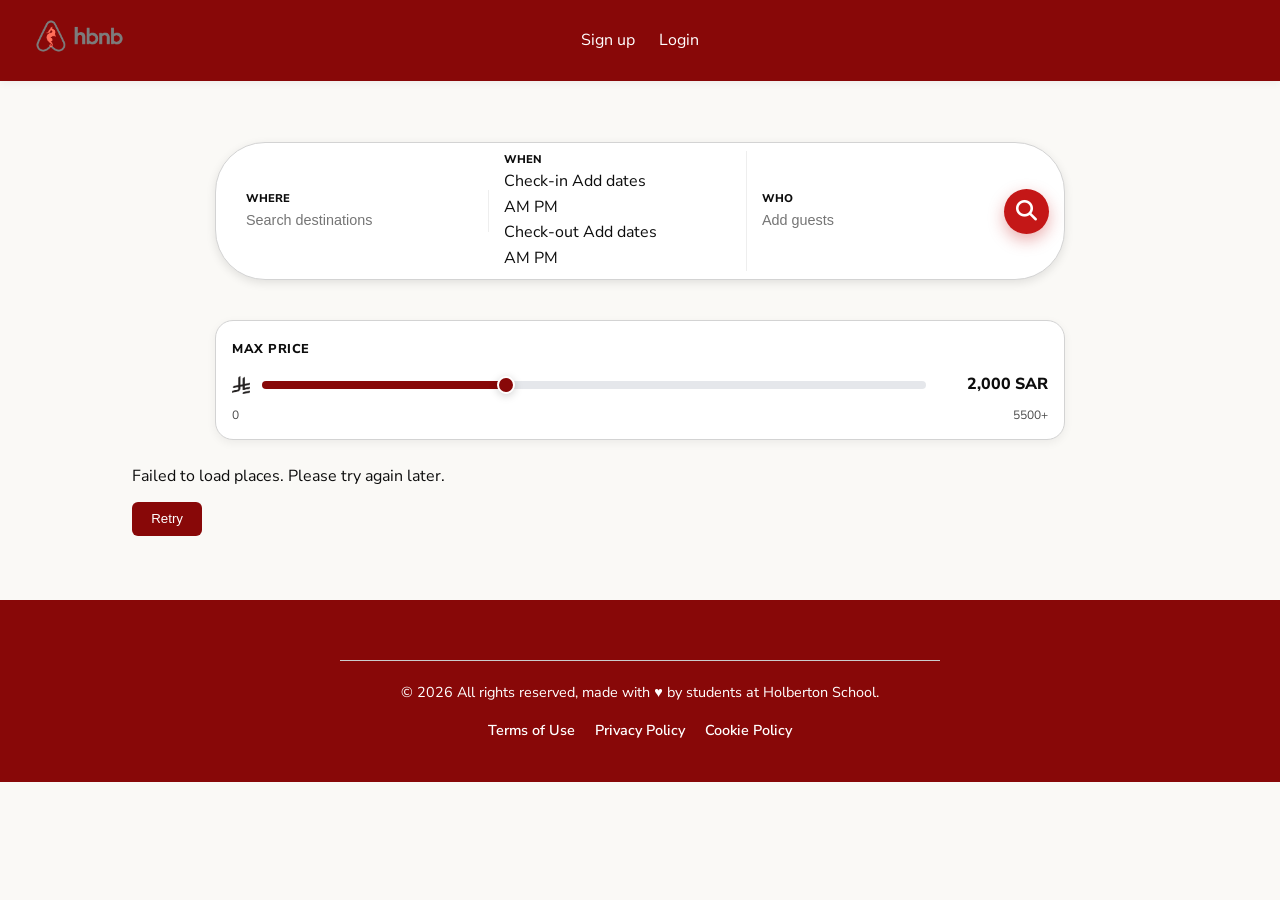
==== commit 1f90e705: "Update index.html" ====
--- a/part4/base_files/index.html
+++ b/part4/base_files/index.html
@@ -39,28 +39,31 @@
                 </div>
                 
                 <!-- WHEN: Check-in & Checkout -->
-                <div class="filter-group date-filter-group" id=""date-picker-trigger">
-                    <label>When</label>
-                    <div class="date-inputs-container">
-                    <div class="date-zone" id="checkin-zone">
-                        <span class="date-label">Check-in</span>
-                        <span class="date-display" id="checkin-display">Add dates</span>
-                        <div class="time-ampm" id="checkin-time">
-                            <span class="time-btn active" data-time="am">AM</span>
-                            <span class="time-btn" data-time="pm">PM</span>
-                        </div>
-                    </div>
-                        <div class="date-zone" id="checkout-zone">
-                            <span class="date-label">Check-out</span>
-                            <span class="date-display" id="checkout-display">Add dates</span>
-                            <div class="time-ampm" id="checkout-time">
-                                <span class="time-btn" data-time="am">AM</span>
-                                <span class="time-btn active" data-time="pm">PM</span>
-                            </div>
-                        </div>
-                    </div>
-                </div>
-                
+        <div class="filter-group date-filter-group" id="date-picker-trigger"> <label>When</label>
+    <div class="date-inputs-container">
+        
+        <div class="date-zone" id="checkin-zone">
+            <span class="date-label">Check-in</span>
+            <span class="date-display" id="checkin-display">Add dates</span>
+            <input type="date" id="checkin-input" class="hidden-date-input" style="position:absolute; opacity:0; pointer-events:none;">
+            <div class="time-ampm" id="checkin-time">
+                <span class="time-btn active" data-time="am">AM</span>
+                <span class="time-btn" data-time="pm">PM</span>
+            </div>
+        </div>
+
+        <div class="date-zone" id="checkout-zone">
+            <span class="date-label">Check-out</span>
+            <span class="date-display" id="checkout-display">Add dates</span>
+            <input type="date" id="checkout-input" class="hidden-date-input" style="position:absolute; opacity:0; pointer-events:none;">
+            <div class="time-ampm" id="checkout-time">
+                <span class="time-btn" data-time="am">AM</span>
+                <span class="time-btn active" data-time="pm">PM</span>
+            </div>
+        </div>
+
+    </div>
+</div>
                 <!-- WHO: Guests -->
                 <div class="filter-group">
                     <label for="guests">Who</label>
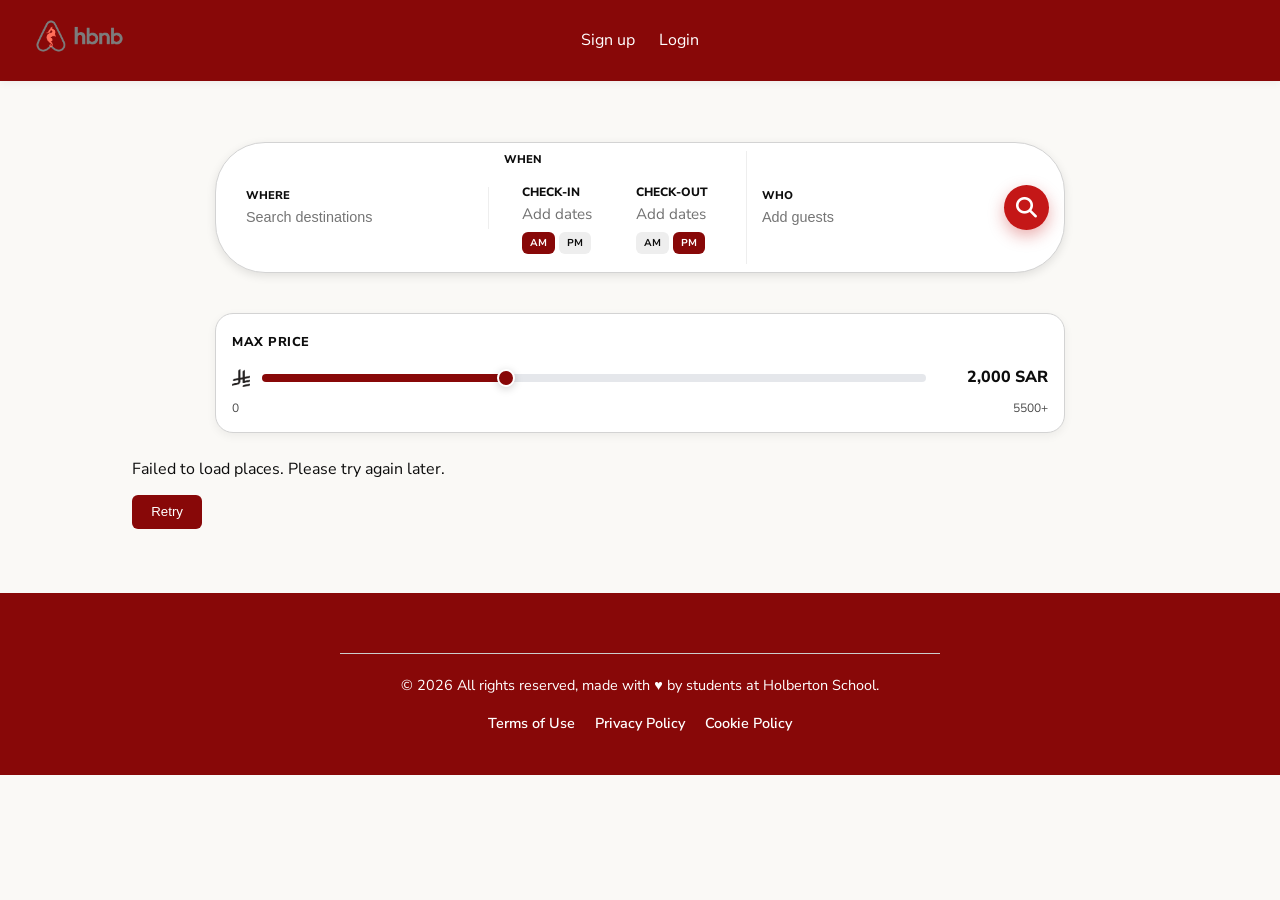
==== commit f5cfea41: "Update index.html" ====
--- a/part4/base_files/index.html
+++ b/part4/base_files/index.html
@@ -69,6 +69,8 @@
                     <label for="guests">Who</label>
                     <input type="number" id="guests" min="1" placeholder="Add guests">
                 </div>
+
+                <!-- Searching magnifier -->
                 <button type="submit" class="search-btn">
                     <span class="icon"><i class="fas fa-magnifying-glass"></i></span>
                 </button>
--- a/part4/base_files/styles.css
+++ b/part4/base_files/styles.css
@@ -103,37 +103,104 @@
     Date input styling 
 ============================ */
 /* ===== Creative Date Input ===== */
-input[type="date"] {
-  border: 2px solid var(--color-primary);
-  border-radius: 12px;
-  padding: 10px 16px;
-  font-size: 0.95rem;
-  color: var(--color-text);
-  background: linear-gradient(145deg, #fff8e7, #fff);
-  box-shadow: 4px 4px 12px rgba(0,0,0,0.08), -4px -4px 12px rgba(255,255,255,0.8);
-  transition: all 0.25s ease;
-  width: 100%;
-  cursor: pointer;
-}
-
-input[type="date"]:hover {
-  background: linear-gradient(145deg, #fff3c0, #fff);
-  box-shadow: 6px 6px 15px rgba(0,0,0,0.12), -6px -6px 15px rgba(255,255,255,0.9);
-}
-
-input[type="date"]:focus {
-  border-color: #c41717;
-  box-shadow: 0 0 8px rgba(196,23,23,0.4);
-  outline: none;
-  transform: translateY(-1px) scale(1.02);
-}
-
-input[type="date"]::-webkit-calendar-picker-indicator {
-  cursor: pointer;
-  filter: brightness(1.2);
-  padding: 8px;
-}
-
+/* ====================================================
+    MODERN DATE PICKER (PILL-STYLE)
+======================================================== */
+
+.date-inputs-container {
+    display: flex;
+    gap: 0;
+    position: relative;
+    margin-top: 4px;
+}
+
+.date-zone {
+    flex: 1;
+    padding: 10px 18px; /* Slightly more padding for a "premium" feel */
+    cursor: pointer;
+    position: relative;
+    border-radius: 25px; /* Fully rounded for the modern pill look */
+    transition: all 0.2s ease-in-out;
+}
+
+.date-zone:hover {
+    background-color: #f0f0f0; 
+}
+
+/* The Secret: This hides the default UI but makes the whole zone clickable */
+.hidden-date-input {
+    position: absolute;
+    inset: 0;
+    width: 100%;
+    height: 100%;
+    opacity: 0;
+    cursor: pointer;
+    z-index: 2; /* Sits on top of everything */
+    -webkit-appearance: none;
+}
+
+/* Specifically kills the old-looking calendar icon in Chrome/Edge/Safari */
+.hidden-date-input::-webkit-calendar-picker-indicator {
+    position: absolute;
+    left: 0;
+    top: 0;
+    width: 100%;
+    height: 100%;
+    margin: 0;
+    padding: 0;
+    cursor: pointer;
+    background: transparent;
+    color: transparent;
+}
+
+.date-label {
+    display: block;
+    font-size: 0.75rem;
+    font-weight: 800;
+    text-transform: uppercase;
+    color: var(--color-text);
+    pointer-events: none; /* Let the click pass through to the input */
+}
+
+.date-display {
+    display: block;
+    font-size: 0.95rem;
+    color: #717171;
+    white-space: nowrap;
+    pointer-events: none;
+}
+
+/* Smooth feedback when a date is selected */
+.date-zone.has-value .date-display {
+    color: var(--color-text);
+    font-weight: 600;
+}
+
+/* AM/PM Toggle (positioned to stay clickable) */
+.time-ampm {
+    display: flex;
+    gap: 4px;
+    margin-top: 6px;
+    position: relative;
+    z-index: 3; /* Stays ABOVE the hidden input so buttons still work */
+    pointer-events: auto;
+}
+
+.time-btn {
+    font-size: 10px;
+    font-weight: 700;
+    padding: 3px 8px;
+    border-radius: 6px;
+    background: #eee;
+    border: none;
+    cursor: pointer;
+    transition: 0.2s;
+}
+
+.time-btn.active {
+    background: var(--color-primary);
+    color: white;
+}
 /* =================================== */
 
 textarea {
